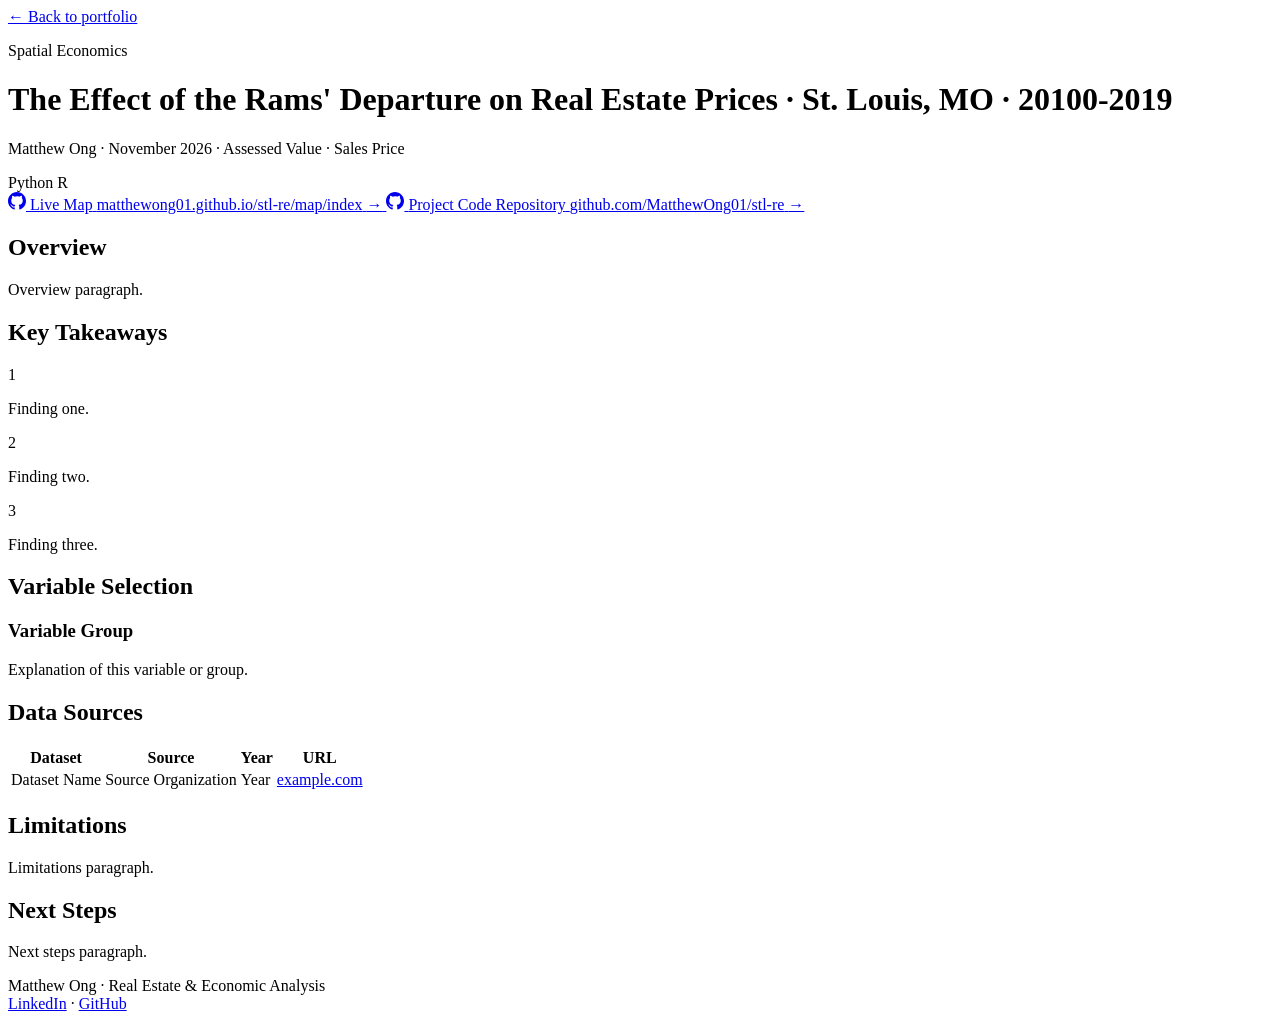
==== stl-re/index.html @ 01ed68f4 "Fix URLs to use lowercase in index.html" ====
<!DOCTYPE html>
<html lang="en">

<head>
  <meta charset="UTF-8" />
  <meta name="viewport" content="width=device-width, initial-scale=1.0"/>
  <!-- TODO: Update title — format: "Project Name · Geography · Matthew Ong" -->
  <title>Rams' Departure & Real Estate · Matthew Ong</title>
  <link href="https://fonts.googleapis.com/css2?family=Playfair+Display:ital,wght@0,400;0,700;1,400&family=DM+Sans:wght@300;400;500&display=swap" rel="stylesheet"/>
  <link rel="stylesheet" href="styles.css">
</head>

<body>

<nav class="back-nav">
  <div class="container">
    <a href="index.html" class="back-link">&#8592; Back to portfolio</a>
  </div>
</nav>

<header>
  <div class="container">
    <!-- TODO: Update eyebrow — e.g. "Spatial Economics & Data Mapping", "Real Estate Finance", etc. -->
    <p class="eyebrow">Spatial Economics</p>
    <!-- TODO: Update h1 — Project Title · Geography · Year -->
    <h1>The Effect of the Rams' Departure on Real Estate Prices · St. Louis, MO · 20100-2019</h1>
    <p class="meta">
      <span>Matthew Ong</span> &middot;
      <!-- TODO: Update date -->
      <span>November 2026</span> &middot;
      <!-- TODO: Update data sources -->
      <span>Assessed Value &middot; Sales Price</span>
    </p>
    <div class="tool-badges">
      <!-- TODO: Update badges — tools and methods used -->
      <span class="badge">Python</span>
      <span class="badge">R</span>
    </div>
  </div>
</header>

<main class="container container--prose">

  <div class="repo-strip repo-strip--stacked">
    <a href="https://matthewong01.github.io/REPO-SLUG" target="_blank" rel="noopener noreferrer">
      <svg width="18" height="18" viewBox="0 0 24 24" fill="currentColor" aria-hidden="true"><path d="M12 0C5.374 0 0 5.373 0 12c0 5.302 3.438 9.8 8.207 11.387.599.111.793-.261.793-.577v-2.234c-3.338.726-4.033-1.416-4.033-1.416-.546-1.387-1.333-1.756-1.333-1.756-1.089-.745.083-.729.083-.729 1.205.084 1.839 1.237 1.839 1.237 1.07 1.834 2.807 1.304 3.492.997.107-.775.418-1.305.762-1.604-2.665-.305-5.467-1.334-5.467-5.931 0-1.311.469-2.381 1.236-3.221-.124-.303-.535-1.524.117-3.176 0 0 1.008-.322 3.301 1.23A11.509 11.509 0 0 1 12 5.803c1.02.005 2.047.138 3.006.404 2.291-1.552 3.297-1.23 3.297-1.23.653 1.653.242 2.874.118 3.176.77.84 1.235 1.911 1.235 3.221 0 4.609-2.807 5.624-5.479 5.921.43.372.823 1.102.823 2.222v3.293c0 .319.192.694.801.576C20.566 21.797 24 17.3 24 12c0-6.627-5.373-12-12-12z"/></svg>
      <span class="repo-label">Live Map</span>
      <span class="repo-url">matthewong01.github.io/stl-re/map/index</span>
      <span class="repo-arrow">&#8594;</span>
    </a>
    <a href="https://github.com/MatthewOng01/REPO-SLUG" target="_blank" rel="noopener noreferrer">
      <svg width="18" height="18" viewBox="0 0 24 24" fill="currentColor" aria-hidden="true"><path d="M12 0C5.374 0 0 5.373 0 12c0 5.302 3.438 9.8 8.207 11.387.599.111.793-.261.793-.577v-2.234c-3.338.726-4.033-1.416-4.033-1.416-.546-1.387-1.333-1.756-1.333-1.756-1.089-.745.083-.729.083-.729 1.205.084 1.839 1.237 1.839 1.237 1.07 1.834 2.807 1.304 3.492.997.107-.775.418-1.305.762-1.604-2.665-.305-5.467-1.334-5.467-5.931 0-1.311.469-2.381 1.236-3.221-.124-.303-.535-1.524.117-3.176 0 0 1.008-.322 3.301 1.23A11.509 11.509 0 0 1 12 5.803c1.02.005 2.047.138 3.006.404 2.291-1.552 3.297-1.23 3.297-1.23.653 1.653.242 2.874.118 3.176.77.84 1.235 1.911 1.235 3.221 0 4.609-2.807 5.624-5.479 5.921.43.372.823 1.102.823 2.222v3.293c0 .319.192.694.801.576C20.566 21.797 24 17.3 24 12c0-6.627-5.373-12-12-12z"/></svg>
      <span class="repo-label">Project Code Repository</span>
      <span>github.com/MatthewOng01/stl-re</span>
      <span class="repo-arrow">&#8594;</span>
    </a>
  </div>

  <!-- ── Overview ── -->
  <section id="overview">
    <h2>Overview</h2>
    <!-- TODO: Write 2–4 paragraphs introducing the project -->
    <p>Overview paragraph.</p>
  </section>

</main>

<div class="container container--prose">

  <!-- ── Key Takeaways ── -->
  <section id="key-takeaways">
    <h2>Key Takeaways</h2>
    <div class="findings">
      <!-- TODO: Add one .finding block per takeaway. Minimum 3, no strict maximum. -->
      <div class="finding">
        <div class="finding-num">1</div>
        <p>Finding one.</p>
      </div>
      <div class="finding">
        <div class="finding-num">2</div>
        <p>Finding two.</p>
      </div>
      <div class="finding">
        <div class="finding-num">3</div>
        <p>Finding three.</p>
      </div>
    </div>
  </section>

  <!-- ── Variable Selection (optional — rename or delete if not applicable) ── -->
  <section id="variable-selection">
    <h2>Variable Selection</h2>
    <!-- TODO: Add <h3> subsections for each major variable or variable group -->
    <h3>Variable Group</h3>
    <p>Explanation of this variable or group.</p>
  </section>

  <!-- ── Data Sources ── -->
  <section id="data-sources">
    <h2>Data Sources</h2>
    <table class="data-table">
      <thead>
        <tr>
          <th>Dataset</th>
          <th>Source</th>
          <th>Year</th>
          <th>URL</th>
        </tr>
      </thead>
      <tbody>
        <!-- TODO: Add one <tr> per dataset -->
        <tr>
          <td>Dataset Name</td>
          <td>Source Organization</td>
          <td>Year</td>
          <td><a href="https://example.com" target="_blank" rel="noopener noreferrer">example.com</a></td>
        </tr>
      </tbody>
    </table>
  </section>

  <!-- ── Limitations ── -->
  <section id="limitations">
    <h2>Limitations</h2>
    <!-- TODO: Note data vintage issues, geographic resolution trade-offs, anything the reader should know -->
    <p>Limitations paragraph.</p>
  </section>

  <!-- ── Next Steps ── -->
  <section id="next-steps">
    <h2>Next Steps</h2>
    <!-- TODO: Describe follow-on work, extensions, or related projects in the pipeline -->
    <p>Next steps paragraph.</p>
  </section>

</div>

<footer>
  <div class="container footer-content">
    <span>Matthew Ong &middot; Real Estate &amp; Economic Analysis</span>
    <div class="footer-links">
      <a href="https://linkedin.com/in/matthewong01" target="_blank" rel="noopener noreferrer">LinkedIn</a>
      <span>&middot;</span>
      <a href="https://github.com/matthewong01" target="_blank" rel="noopener noreferrer">GitHub</a>
    </div>
  </div>
</footer>

</body>
</html>
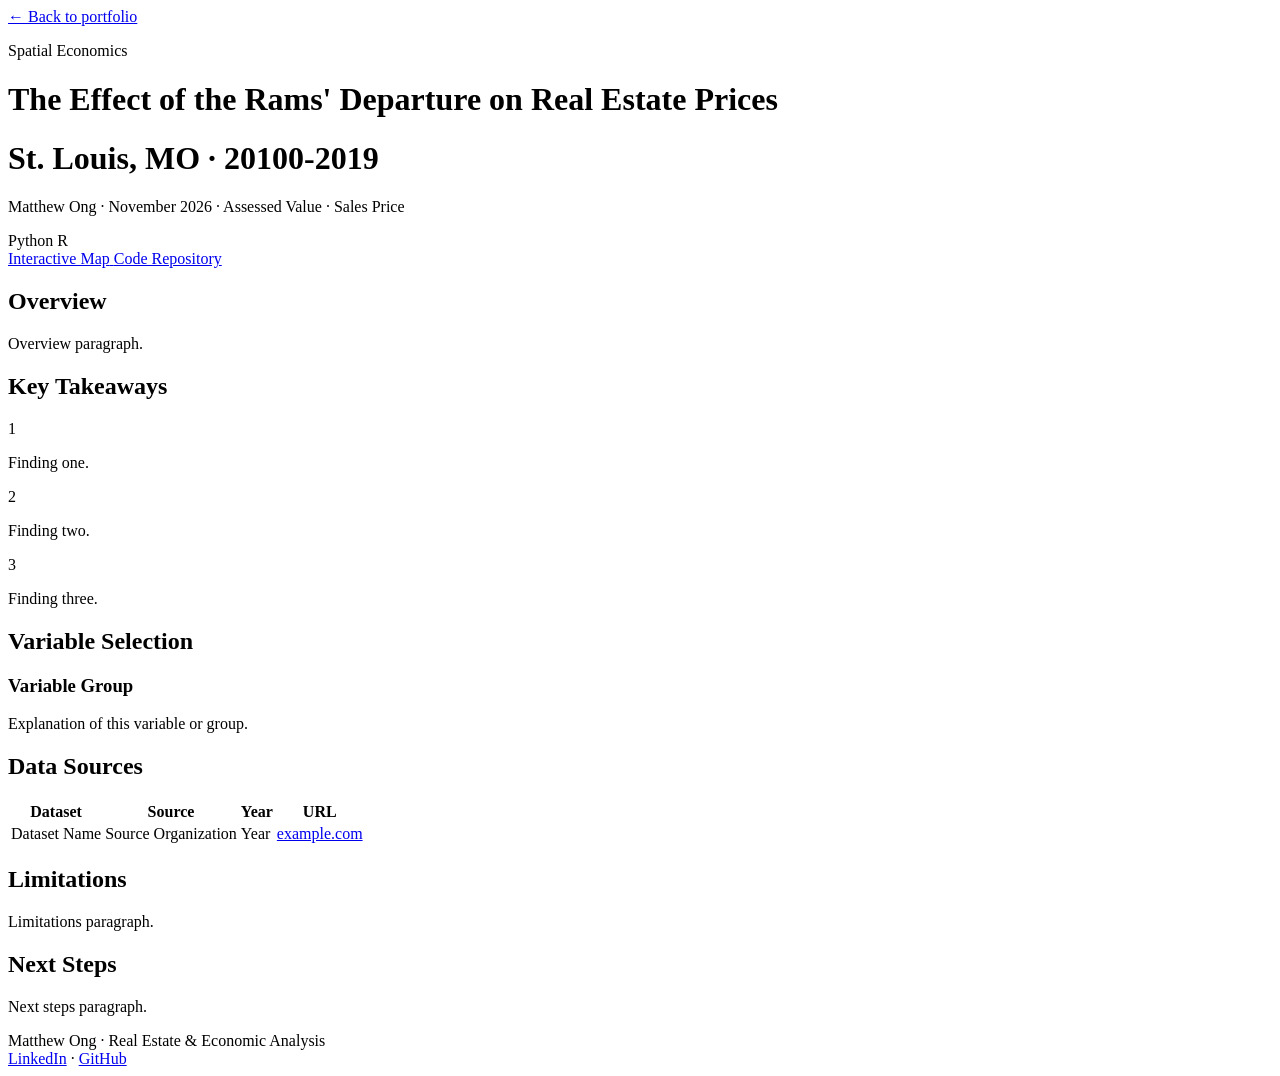
==== commit 4da0a8b0: "Refactor HTML structure and update links Updated project title and separated location and year into " ====
--- a/stl-re/index.html
+++ b/stl-re/index.html
@@ -7,26 +7,24 @@
   <!-- TODO: Update title — format: "Project Name · Geography · Matthew Ong" -->
   <title>Rams' Departure & Real Estate · Matthew Ong</title>
   <link href="https://fonts.googleapis.com/css2?family=Playfair+Display:ital,wght@0,400;0,700;1,400&family=DM+Sans:wght@300;400;500&display=swap" rel="stylesheet"/>
-  <link rel="stylesheet" href="styles.css">
+  <link rel="stylesheet" href="../styles.css">
 </head>
 
 <body>
 
 <nav class="back-nav">
   <div class="container">
-    <a href="index.html" class="back-link">&#8592; Back to portfolio</a>
+    <a href="../index.html" class="back-link">&#8592; Back to portfolio</a>
   </div>
 </nav>
 
 <header>
   <div class="container">
-    <!-- TODO: Update eyebrow — e.g. "Spatial Economics & Data Mapping", "Real Estate Finance", etc. -->
     <p class="eyebrow">Spatial Economics</p>
-    <!-- TODO: Update h1 — Project Title · Geography · Year -->
-    <h1>The Effect of the Rams' Departure on Real Estate Prices · St. Louis, MO · 20100-2019</h1>
+    <h1>The Effect of the Rams' Departure on Real Estate Prices</h1>
+    <h1>St. Louis, MO · 20100-2019</h1>
     <p class="meta">
       <span>Matthew Ong</span> &middot;
-      <!-- TODO: Update date -->
       <span>November 2026</span> &middot;
       <!-- TODO: Update data sources -->
       <span>Assessed Value &middot; Sales Price</span>
@@ -40,22 +38,14 @@
 </header>
 
 <main class="container container--prose">
-
-  <div class="repo-strip repo-strip--stacked">
-    <a href="https://matthewong01.github.io/REPO-SLUG" target="_blank" rel="noopener noreferrer">
-      <svg width="18" height="18" viewBox="0 0 24 24" fill="currentColor" aria-hidden="true"><path d="M12 0C5.374 0 0 5.373 0 12c0 5.302 3.438 9.8 8.207 11.387.599.111.793-.261.793-.577v-2.234c-3.338.726-4.033-1.416-4.033-1.416-.546-1.387-1.333-1.756-1.333-1.756-1.089-.745.083-.729.083-.729 1.205.084 1.839 1.237 1.839 1.237 1.07 1.834 2.807 1.304 3.492.997.107-.775.418-1.305.762-1.604-2.665-.305-5.467-1.334-5.467-5.931 0-1.311.469-2.381 1.236-3.221-.124-.303-.535-1.524.117-3.176 0 0 1.008-.322 3.301 1.23A11.509 11.509 0 0 1 12 5.803c1.02.005 2.047.138 3.006.404 2.291-1.552 3.297-1.23 3.297-1.23.653 1.653.242 2.874.118 3.176.77.84 1.235 1.911 1.235 3.221 0 4.609-2.807 5.624-5.479 5.921.43.372.823 1.102.823 2.222v3.293c0 .319.192.694.801.576C20.566 21.797 24 17.3 24 12c0-6.627-5.373-12-12-12z"/></svg>
-      <span class="repo-label">Live Map</span>
-      <span class="repo-url">matthewong01.github.io/stl-re/map/index</span>
-      <span class="repo-arrow">&#8594;</span>
+    <div class="repo-strip repo-strip--horizontal">
+    <a href="https://matthewong01.github.io/github.io/stl-re/map/index" target="_blank" rel="noopener noreferrer">
+        <span class="repo-label">Interactive Map</span>
     </a>
-    <a href="https://github.com/MatthewOng01/REPO-SLUG" target="_blank" rel="noopener noreferrer">
-      <svg width="18" height="18" viewBox="0 0 24 24" fill="currentColor" aria-hidden="true"><path d="M12 0C5.374 0 0 5.373 0 12c0 5.302 3.438 9.8 8.207 11.387.599.111.793-.261.793-.577v-2.234c-3.338.726-4.033-1.416-4.033-1.416-.546-1.387-1.333-1.756-1.333-1.756-1.089-.745.083-.729.083-.729 1.205.084 1.839 1.237 1.839 1.237 1.07 1.834 2.807 1.304 3.492.997.107-.775.418-1.305.762-1.604-2.665-.305-5.467-1.334-5.467-5.931 0-1.311.469-2.381 1.236-3.221-.124-.303-.535-1.524.117-3.176 0 0 1.008-.322 3.301 1.23A11.509 11.509 0 0 1 12 5.803c1.02.005 2.047.138 3.006.404 2.291-1.552 3.297-1.23 3.297-1.23.653 1.653.242 2.874.118 3.176.77.84 1.235 1.911 1.235 3.221 0 4.609-2.807 5.624-5.479 5.921.43.372.823 1.102.823 2.222v3.293c0 .319.192.694.801.576C20.566 21.797 24 17.3 24 12c0-6.627-5.373-12-12-12z"/></svg>
-      <span class="repo-label">Project Code Repository</span>
-      <span>github.com/MatthewOng01/stl-re</span>
-      <span class="repo-arrow">&#8594;</span>
+    <a href="https://github.com/MatthewOng01/stl-re" target="_blank" rel="noopener noreferrer">
+        <span class="repo-label">Code Repository</span>
     </a>
   </div>
-
   <!-- ── Overview ── -->
   <section id="overview">
     <h2>Overview</h2>
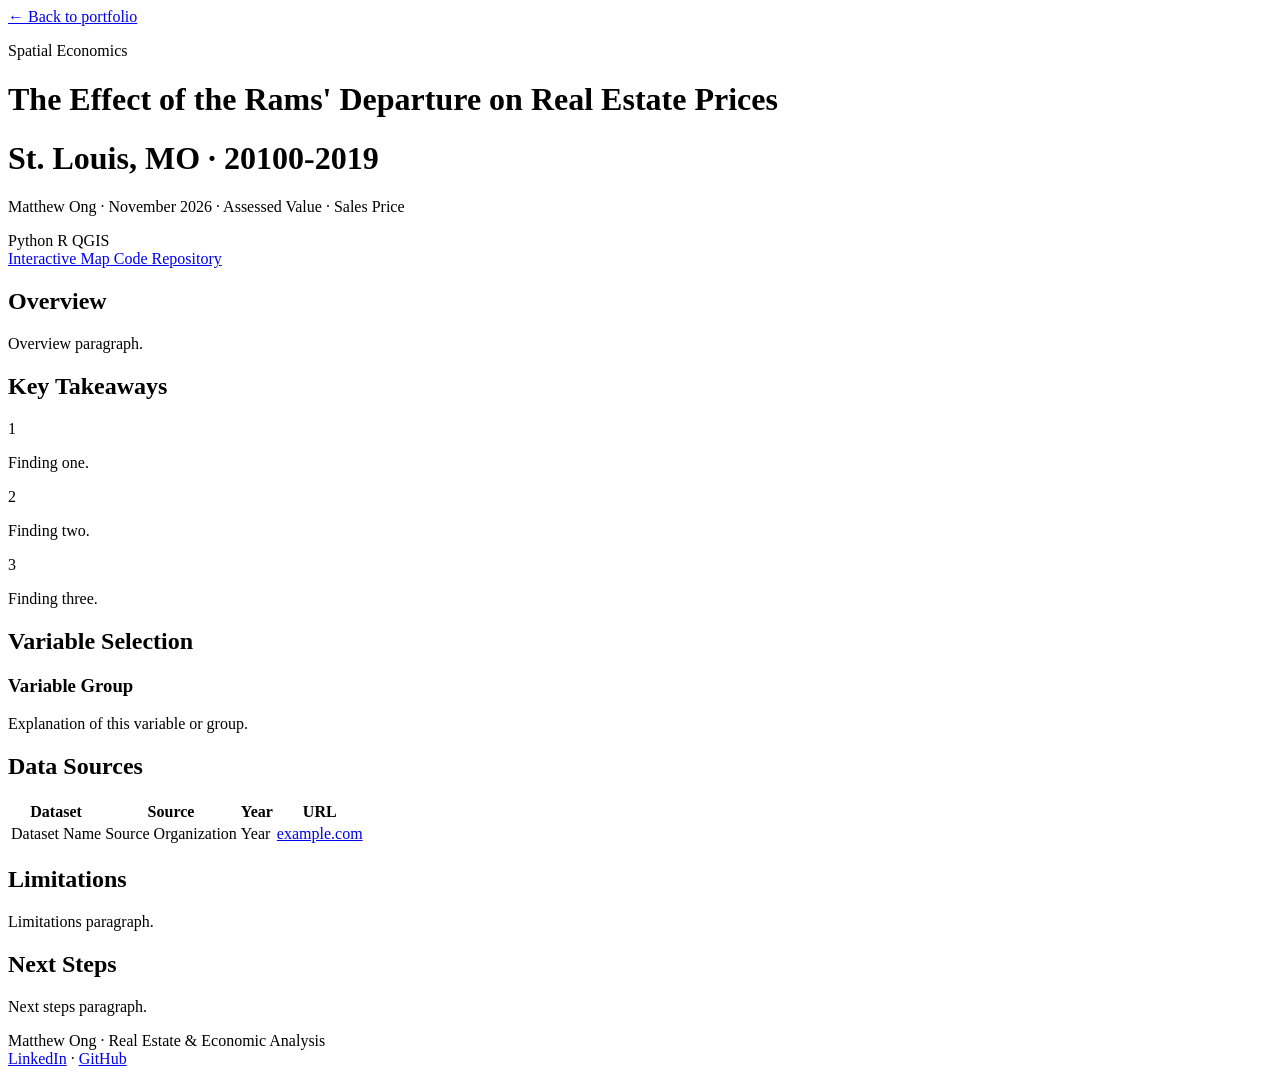
==== commit 706d1091: "Add QGIS badge to tool badges section" ====
--- a/stl-re/index.html
+++ b/stl-re/index.html
@@ -33,6 +33,7 @@
       <!-- TODO: Update badges — tools and methods used -->
       <span class="badge">Python</span>
       <span class="badge">R</span>
+      <span class="badge">QGIS</span>
     </div>
   </div>
 </header>
